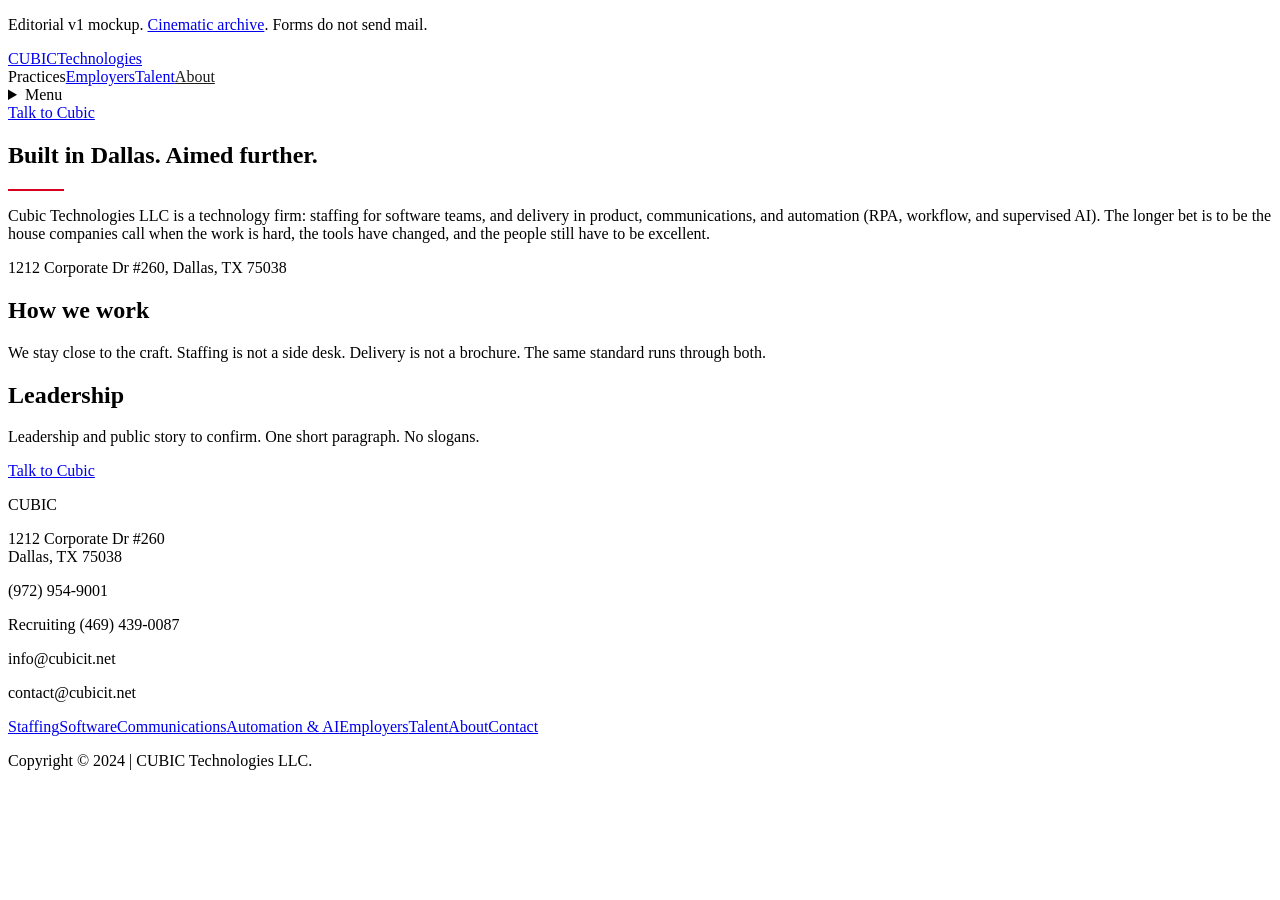
==== docs/mockup/about.html @ e7f52561 "Add mockup files" ====
<!doctype html>
<html lang="en">
  <head>
    <meta charset="UTF-8" />
    <meta name="viewport" content="width=device-width, initial-scale=1.0" />
    <title>About — Cubic Technologies</title>
    <script src="https://cdn.tailwindcss.com"></script>
    <script>
      tailwind.config = {
        theme: {
          extend: {
            colors: {
              ink: { DEFAULT: "#1d1d1d", soft: "rgba(29,29,29,0.68)", faint: "rgba(29,29,29,0.45)" },
              ash: { DEFAULT: "#d9d9d9", light: "#f4f4f4", mid: "#969696" },
              cta: { DEFAULT: "#d60020", hover: "#e50022" },
            },
            fontFamily: { display: ['"Outfit"', "sans-serif"], sans: ['"DM Sans"', "sans-serif"] },
            letterSpacing: { tightest: "-0.04em" },
          },
        },
      };
    </script>
    <link rel="preconnect" href="https://fonts.googleapis.com" />
    <link rel="preconnect" href="https://fonts.gstatic.com" crossorigin />
    <link href="https://fonts.googleapis.com/css2?family=DM+Sans:ital,opsz,wght@0,9..40,400;0,9..40,500;0,9..40,600;1,9..40,400&family=Outfit:wght@400;500;600;700&display=swap" rel="stylesheet" />
    <link rel="stylesheet" href="./assets/cubic.css" />
  </head>

  <body class="bg-white font-sans text-ink antialiased" data-page="about">
    <div id="site-banner"></div>
    <div id="site-header"></div>
    <main>
      <section class="mx-auto max-w-6xl px-6 pb-16 pt-20 md:pt-28">
        <h1 class="reveal font-display max-w-4xl text-4xl font-medium leading-[1.08] tracking-tightest md:text-6xl">Built in Dallas. Aimed further.</h1>
        <span class="reveal delay-1 line-grow mt-8"></span>
        <p class="reveal delay-1 mt-8 max-w-2xl text-lg leading-relaxed text-ink-soft">Cubic Technologies LLC is a technology firm: staffing for software teams, and delivery in product, communications, and automation (RPA, workflow, and supervised AI). The longer bet is to be the house companies call when the work is hard, the tools have changed, and the people still have to be excellent.</p>
        <p class="reveal delay-2 mt-8 text-sm text-ink-faint">1212 Corporate Dr #260, Dallas, TX 75038</p>
      </section>
      <section class="border-t border-ash">
        <div class="reveal mx-auto grid max-w-6xl gap-12 px-6 py-20 md:grid-cols-2 md:py-28">
          <div>
            <h2 class="font-display text-2xl font-medium tracking-tightest">How we work</h2>
            <p class="mt-6 text-lg leading-relaxed text-ink-soft">We stay close to the craft. Staffing is not a side desk. Delivery is not a brochure. The same standard runs through both.</p>
          </div>
          <div>
            <h2 class="font-display text-2xl font-medium tracking-tightest">Leadership</h2>
            <p class="mt-6 text-lg leading-relaxed text-ink-faint">Leadership and public story to confirm. One short paragraph. No slogans.</p>
          </div>
        </div>
      </section>
      <section class="border-t border-ash bg-ash-light">
        <div class="reveal mx-auto max-w-6xl px-6 py-16">
          <a href="./contact.html" class="btn btn-fill inline-block bg-cta px-6 py-3 text-sm font-medium text-white hover:bg-cta-hover">Talk to Cubic</a>
        </div>
      </section>
    </main>
    <div id="site-footer"></div>
    <script src="./assets/cubic.js"></script>
  </body>
</html>
---- docs/mockup/assets/cubic.css ----
html {
  scroll-behavior: smooth;
}
body {
  font-feature-settings: "ss01" 1;
}
.reveal {
  opacity: 0;
  transform: translateY(14px);
  transition: opacity 0.7s cubic-bezier(0.22, 1, 0.36, 1), transform 0.7s cubic-bezier(0.22, 1, 0.36, 1);
}
.reveal.is-in {
  opacity: 1;
  transform: none;
}
.delay-1 { transition-delay: 0.08s; }
.delay-2 { transition-delay: 0.16s; }
.delay-3 { transition-delay: 0.24s; }
.line-grow {
  display: block;
  height: 2px;
  width: 3.5rem;
  background: #d60020;
  transform: scaleX(0);
  transform-origin: left;
  transition: transform 0.8s cubic-bezier(0.22, 1, 0.36, 1) 0.2s;
}
.reveal.is-in.line-grow,
.reveal.is-in .line-grow,
.hero-line.is-in {
  transform: scaleX(1);
}
.btn {
  border-radius: 0.55rem;
  transition: transform 0.25s ease, background-color 0.25s ease, border-color 0.25s ease, box-shadow 0.25s ease;
}
.btn:hover {
  transform: translateY(-1px);
}
.btn-fill:hover {
  box-shadow: 0 8px 20px rgba(214, 0, 32, 0.22);
}
.site-header {
  position: sticky;
  top: 0;
  z-index: 30;
  background: rgba(255, 255, 255, 0.86);
  backdrop-filter: blur(12px);
  transition: box-shadow 0.35s ease;
}
.site-header.is-scrolled {
  box-shadow: 0 1px 0 rgba(29, 29, 29, 0.06);
}
.practice-row {
  position: relative;
  padding-left: 0;
  transition: padding-left 0.35s ease;
}
.practice-row::before {
  content: "";
  position: absolute;
  left: 0;
  top: 1.5rem;
  bottom: 1.5rem;
  width: 0;
  background: #d60020;
  transition: width 0.35s ease;
}
.practice-row:hover {
  padding-left: 1rem;
}
.practice-row:hover::before {
  width: 2px;
}
.list-item {
  opacity: 0;
  transform: translateX(-8px);
  transition: opacity 0.5s ease, transform 0.5s ease;
}
.reveal.is-in .list-item {
  opacity: 1;
  transform: none;
}
.reveal.is-in .list-item:nth-child(1) { transition-delay: 0.08s; }
.reveal.is-in .list-item:nth-child(2) { transition-delay: 0.14s; }
.reveal.is-in .list-item:nth-child(3) { transition-delay: 0.2s; }
.reveal.is-in .list-item:nth-child(4) { transition-delay: 0.26s; }
.reveal.is-in .list-item:nth-child(5) { transition-delay: 0.32s; }
.staff-photo {
  overflow: hidden;
  background: #d9d9d9;
}
.staff-photo img {
  width: 100%;
  height: 100%;
  object-fit: cover;
  transform: scale(1.01);
  transition: transform 8s ease;
}
.staff-photo:hover img {
  transform: scale(1.04);
}
.field {
  width: 100%;
  border: 1px solid #d9d9d9;
  background: #fff;
  padding: 0.75rem 0.9rem;
  font-size: 0.95rem;
  color: #1d1d1d;
  outline: none;
  transition: border-color 0.2s ease;
}
.field:focus {
  border-color: #1d1d1d;
}
nav a[aria-current="page"],
.practices-toggle.is-current {
  color: #1d1d1d;
}
.practices-toggle {
  cursor: pointer;
  background: none;
  border: 0;
  padding: 0;
  font: inherit;
  color: inherit;
}
.practices-toggle:hover,
.practices-toggle[aria-expanded="true"] {
  color: #1d1d1d;
}
.practices-panel {
  position: absolute;
  left: 1.5rem;
  right: 1.5rem;
  top: calc(100% + 0.35rem);
  z-index: 40;
  padding: 0.75rem;
  background: #fff;
  border: 1px solid #d9d9d9;
  box-shadow: 0 18px 40px rgba(29, 29, 29, 0.12);
  opacity: 0;
  transform: translateY(10px);
  pointer-events: none;
  visibility: hidden;
  transition: opacity 0.28s cubic-bezier(0.22, 1, 0.36, 1), transform 0.28s cubic-bezier(0.22, 1, 0.36, 1), visibility 0.28s;
}
.practices-panel.is-open {
  opacity: 1;
  transform: none;
  pointer-events: auto;
  visibility: visible;
}
.practices-grid {
  display: grid;
  grid-template-columns: 1fr 1fr;
  gap: 0.5rem;
}
@media (min-width: 900px) {
  .practices-grid {
    grid-template-columns: repeat(4, 1fr);
  }
}
.practice-card {
  position: relative;
  display: block;
  overflow: hidden;
  min-height: 11.75rem;
  background: #1d1d1d;
  color: #fff;
  opacity: 0;
  transform: translateY(8px);
  transition: opacity 0.28s cubic-bezier(0.22, 1, 0.36, 1), transform 0.28s cubic-bezier(0.22, 1, 0.36, 1);
}
.practices-panel.is-open .practice-card {
  opacity: 1;
  transform: none;
}
.practices-panel.is-open .practice-card:nth-child(1) { transition-delay: 0.04s; }
.practices-panel.is-open .practice-card:nth-child(2) { transition-delay: 0.08s; }
.practices-panel.is-open .practice-card:nth-child(3) { transition-delay: 0.12s; }
.practices-panel.is-open .practice-card:nth-child(4) { transition-delay: 0.16s; }
.practice-card img {
  position: absolute;
  inset: 0;
  z-index: 0;
  width: 100%;
  height: 100%;
  object-fit: cover;
  transform: scale(1.02);
  transition: transform 0.8s ease;
}
.practice-card:hover img {
  transform: scale(1.06);
}
.practice-card-wash {
  position: absolute;
  inset: 0;
  z-index: 1;
  background: linear-gradient(to top, rgba(29, 29, 29, 0.92) 0%, rgba(29, 29, 29, 0.5) 46%, rgba(29, 29, 29, 0.12) 100%);
}
.practice-card-copy {
  position: relative;
  z-index: 2;
  display: flex;
  min-height: 11.75rem;
  flex-direction: column;
  justify-content: flex-end;
  padding: 0.9rem 1rem 1rem;
}
.practice-card-title {
  font-family: "Outfit", sans-serif;
  font-size: 0.95rem;
  font-weight: 500;
  letter-spacing: -0.03em;
  line-height: 1.2;
}
.practice-card-line {
  margin-top: 0.35rem;
  font-size: 0.72rem;
  line-height: 1.4;
  color: rgba(255, 255, 255, 0.78);
}
.practice-card[aria-current="page"]::after {
  content: "";
  position: absolute;
  left: 0;
  top: 0;
  bottom: 0;
  z-index: 2;
  width: 2px;
  background: #d60020;
}
.hero-stage {
  position: relative;
  overflow: hidden;
}
.hero-wash {
  position: absolute;
  inset: 0;
  z-index: 0;
  pointer-events: none;
  overflow: hidden;
}
.hero-blob {
  position: absolute;
  border-radius: 50%;
  filter: blur(88px);
  will-change: transform;
}
.hero-blob-a {
  top: -28%;
  right: -12%;
  width: min(46rem, 88vw);
  height: min(46rem, 88vw);
  background: #d60020;
  opacity: 0.09;
  animation: heroBlobA 34s ease-in-out infinite;
}
.hero-blob-b {
  bottom: -32%;
  left: -14%;
  width: min(34rem, 72vw);
  height: min(34rem, 72vw);
  background: #d9d9d9;
  opacity: 0.55;
  animation: heroBlobB 42s ease-in-out infinite;
}
@keyframes heroBlobA {
  0%, 100% { transform: translate3d(0, 0, 0) scale(1); }
  50% { transform: translate3d(-7%, 8%, 0) scale(1.06); }
}
@keyframes heroBlobB {
  0%, 100% { transform: translate3d(0, 0, 0) scale(1); }
  50% { transform: translate3d(10%, -6%, 0) scale(1.08); }
}
.hero-slider {
  position: relative;
  display: grid;
  overflow: hidden;
  min-height: 40rem;
}
@media (min-width: 768px) {
  .hero-slider {
    min-height: min(46rem, calc(100vh - 7.25rem));
  }
}
.hero-track {
  grid-area: 1 / 1;
  display: flex;
  width: 100%;
  min-height: inherit;
  transition: transform 0.55s cubic-bezier(0.22, 1, 0.36, 1);
}
.hero-slide {
  position: relative;
  flex: 0 0 100%;
  max-width: 100%;
  min-height: inherit;
}
.hero-slide .hero-stage,
.hero-slide .hero-stage.h-full {
  min-height: inherit;
}
.hero-slide-photo {
  background: #1d1d1d;
}
.hero-slide-img {
  position: absolute;
  inset: 0;
  width: 100%;
  height: 100%;
  object-fit: cover;
}
.hero-slide-wash {
  position: absolute;
  inset: 0;
  background:
    linear-gradient(to top, rgba(29, 29, 29, 0.88) 0%, rgba(29, 29, 29, 0.42) 38%, rgba(29, 29, 29, 0.18) 100%),
    linear-gradient(to right, rgba(29, 29, 29, 0.86) 0%, rgba(29, 29, 29, 0.55) 48%, rgba(29, 29, 29, 0.4) 100%);
}
.hero-slide-copy {
  position: relative;
  z-index: 2;
  max-width: 72rem;
  margin: 0 auto;
  padding: 6rem 1.5rem 11.5rem;
}
.hero-slide-photo .line-grow {
  transform: scaleX(1);
}
.hero-tabs {
  grid-area: 1 / 1;
  z-index: 6;
  display: grid;
  grid-template-columns: repeat(5, minmax(0, 1fr));
  align-self: end;
  justify-self: start;
  gap: 0.8rem;
  width: min(46rem, calc(100% - 3rem));
  margin: 0 auto 1.35rem max(1.5rem, calc((100% - 72rem) / 2 + 1.5rem));
  pointer-events: none;
}
.hero-tab {
  pointer-events: auto;
  cursor: pointer;
  font: inherit;
  color: inherit;
  text-align: left;
}
.hero-tab:focus {
  outline: none;
}
.hero-tab:focus-visible {
  outline: 2px solid rgba(255, 255, 255, 0.85);
  outline-offset: 2px;
}
.hero-mini {
  position: relative;
  display: block;
  overflow: hidden;
  width: 100%;
  aspect-ratio: 3 / 2;
  height: auto;
  min-height: 0;
  padding: 0;
  border: 1px solid rgba(0, 0, 0, 0.25);
  border-radius: 0.55rem;
  background: #1d1d1d;
  color: #fff;
}
.hero-mini img {
  position: absolute;
  inset: 0;
  z-index: 0;
  width: 100%;
  height: 100%;
  object-fit: cover;
  transform: scale(1.02);
  transition: transform 0.8s ease;
}
.hero-mini:hover img {
  transform: scale(1.06);
}
.hero-mini:first-child {
  background: #ececec;
}
.hero-mini-plain {
  position: absolute;
  inset: 0;
  z-index: 0;
  background: linear-gradient(to top, rgba(29, 29, 29, 0.92) 0%, rgba(29, 29, 29, 0.5) 46%, rgba(236, 236, 236, 0.35) 100%);
}
.hero-mini .practice-card-copy {
  min-height: 0;
  height: 100%;
  padding: 0.5rem 0.55rem 0.55rem;
}
.hero-mini .practice-card-title {
  font-size: 0.72rem;
  font-weight: 600;
  display: -webkit-box;
  -webkit-line-clamp: 2;
  -webkit-box-orient: vertical;
  overflow: hidden;
}
.hero-mini .practice-card-line {
  margin-top: 0.2rem;
  font-size: 0.6rem;
  line-height: 1.3;
  display: -webkit-box;
  -webkit-line-clamp: 2;
  -webkit-box-orient: vertical;
  overflow: hidden;
}
@media (prefers-reduced-motion: reduce) {
  html { scroll-behavior: auto; }
  .reveal, .list-item, .line-grow, .btn, .practice-row, .practice-row::before, .staff-photo img {
    opacity: 1 !important;
    transform: none !important;
    transition: none !important;
  }
  .line-grow { transform: scaleX(1) !important; }
  .hero-blob {
    animation: none !important;
    will-change: auto;
  }
  .practices-panel,
  .practice-card,
  .practice-card img {
    transition: none !important;
    transform: none !important;
  }
  .hero-track,
  .hero-tab {
    transition: none !important;
  }
}
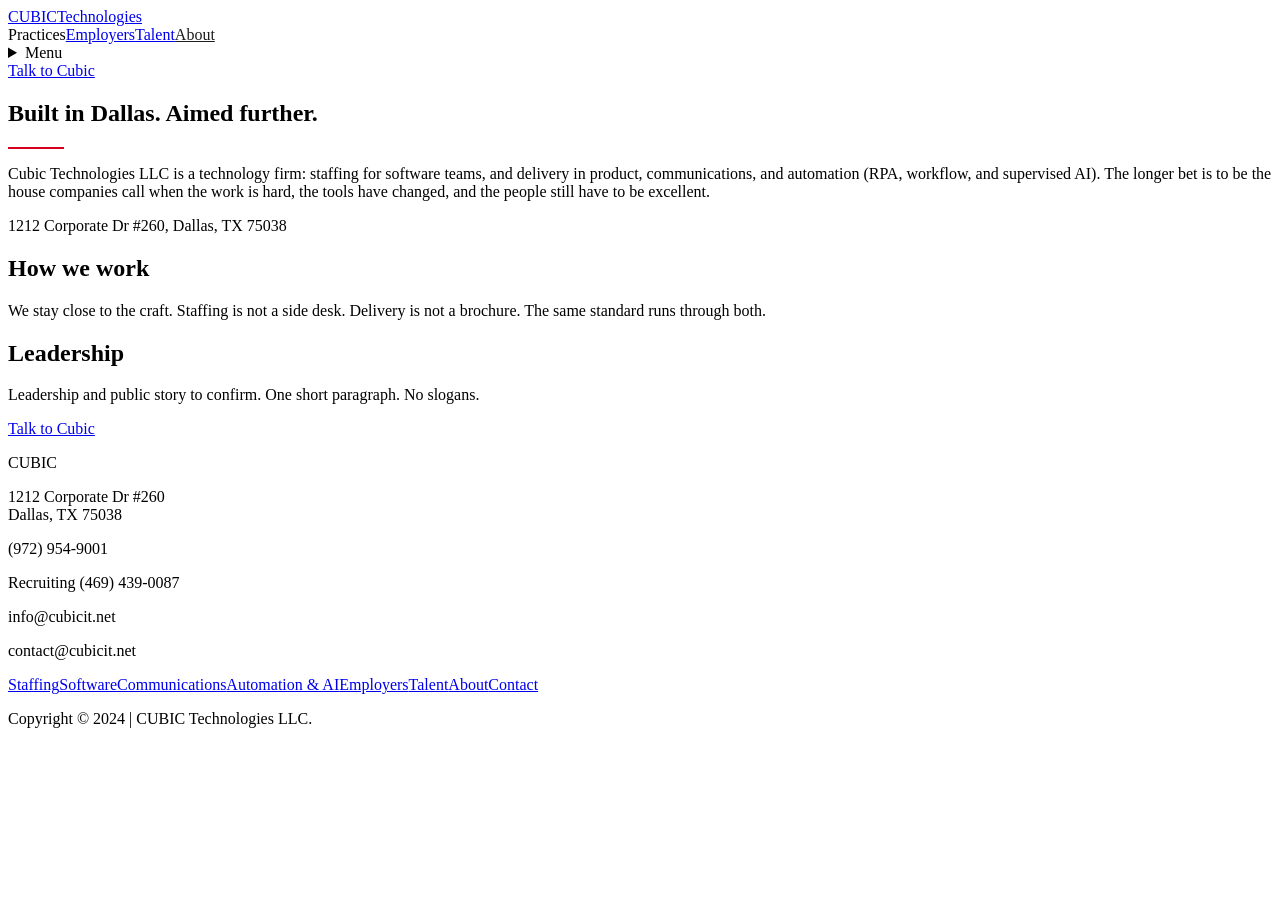
==== commit 487e3187: "Remove extra label, update button design" ====
--- a/docs/mockup/about.html
+++ b/docs/mockup/about.html
@@ -27,7 +27,6 @@
   </head>
 
   <body class="bg-white font-sans text-ink antialiased" data-page="about">
-    <div id="site-banner"></div>
     <div id="site-header"></div>
     <main>
       <section class="mx-auto max-w-6xl px-6 pb-16 pt-20 md:pt-28">
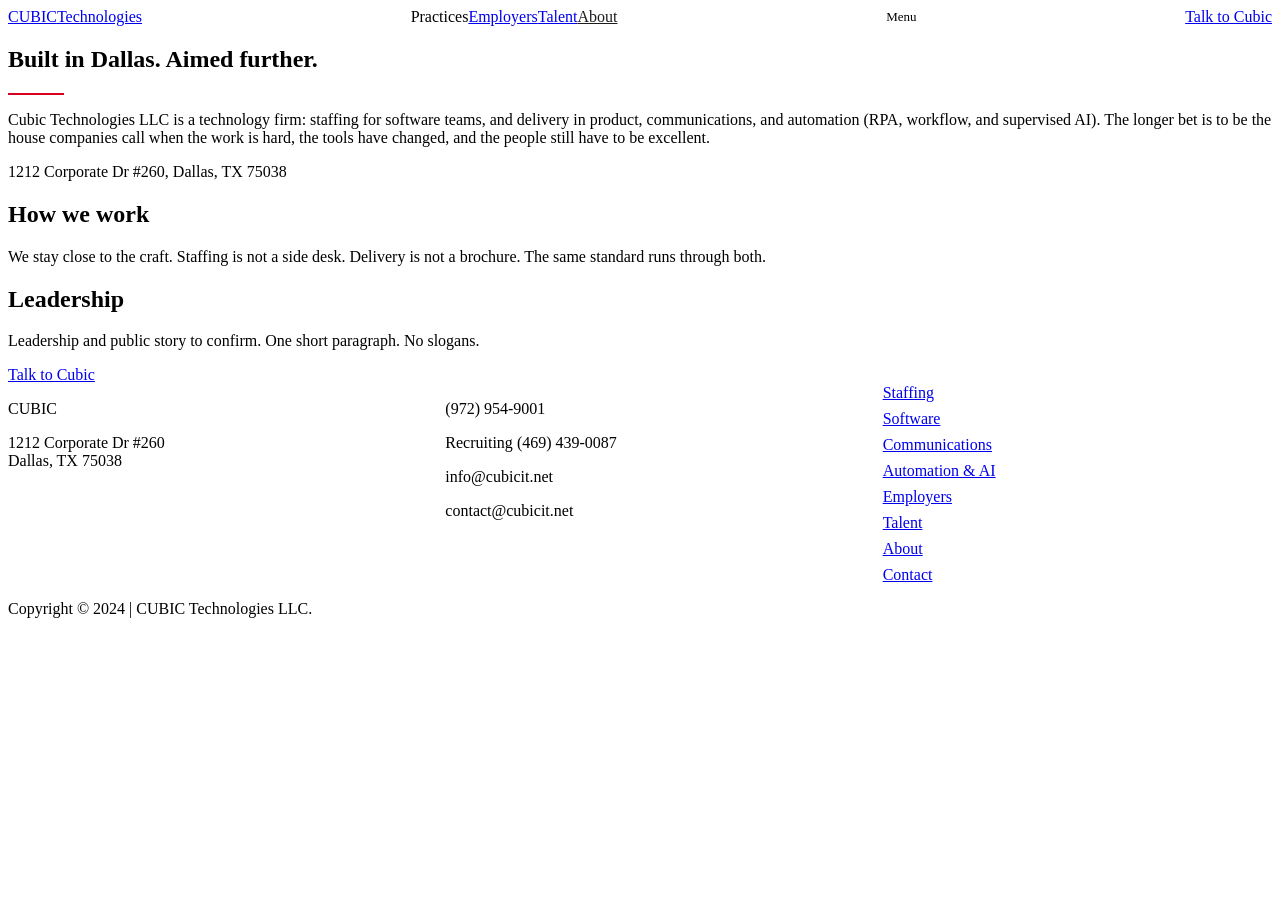
==== commit 3965783b: "Resize image submenu, update relative url" ====
--- a/docs/mockup/about.html
+++ b/docs/mockup/about.html
@@ -23,7 +23,7 @@
     <link rel="preconnect" href="https://fonts.googleapis.com" />
     <link rel="preconnect" href="https://fonts.gstatic.com" crossorigin />
     <link href="https://fonts.googleapis.com/css2?family=DM+Sans:ital,opsz,wght@0,9..40,400;0,9..40,500;0,9..40,600;1,9..40,400&family=Outfit:wght@400;500;600;700&display=swap" rel="stylesheet" />
-    <link rel="stylesheet" href="./assets/cubic.css" />
+    <link rel="stylesheet" href="assets/cubic.css" />
   </head>
 
   <body class="bg-white font-sans text-ink antialiased" data-page="about">
@@ -49,11 +49,11 @@
       </section>
       <section class="border-t border-ash bg-ash-light">
         <div class="reveal mx-auto max-w-6xl px-6 py-16">
-          <a href="./contact.html" class="btn btn-fill inline-block bg-cta px-6 py-3 text-sm font-medium text-white hover:bg-cta-hover">Talk to Cubic</a>
+          <a href="contact.html" class="btn btn-fill inline-block bg-cta px-6 py-3 text-sm font-medium text-white hover:bg-cta-hover">Talk to Cubic</a>
         </div>
       </section>
     </main>
     <div id="site-footer"></div>
-    <script src="./assets/cubic.js"></script>
+    <script src="assets/cubic.js"></script>
   </body>
 </html>
--- a/docs/mockup/assets/cubic.css
+++ b/docs/mockup/assets/cubic.css
@@ -51,6 +51,48 @@
 .site-header.is-scrolled {
   box-shadow: 0 1px 0 rgba(29, 29, 29, 0.06);
 }
+.header-bar {
+  display: flex;
+  align-items: center;
+  justify-content: space-between;
+  gap: 1.5rem;
+}
+.header-cta {
+  display: none;
+  white-space: nowrap;
+}
+@media (min-width: 768px) {
+  .header-cta {
+    display: inline-block;
+  }
+}
+.header-menu {
+  position: relative;
+}
+.header-menu-toggle {
+  cursor: pointer;
+  list-style: none;
+  font-size: 0.8125rem;
+  font-weight: 500;
+}
+.header-menu-toggle::-webkit-details-marker {
+  display: none;
+}
+.header-menu-panel {
+  position: absolute;
+  right: 0;
+  z-index: 30;
+  margin-top: 0.75rem;
+  width: 16rem;
+  border: 1px solid #d9d9d9;
+  background: #fff;
+  padding: 0.5rem 0;
+  font-size: 0.875rem;
+  box-shadow: 0 8px 24px rgba(29, 29, 29, 0.1);
+}
+.header-menu-cta {
+  display: inline-block;
+}
 .practice-row {
   position: relative;
   padding-left: 0;
@@ -72,6 +114,12 @@
 .practice-row:hover::before {
   width: 2px;
 }
+@media (min-width: 768px) {
+  .practice-row > .max-w-md {
+    flex: 0 0 28rem;
+    width: 28rem;
+  }
+}
 .list-item {
   opacity: 0;
   transform: translateX(-8px);
@@ -86,6 +134,27 @@
 .reveal.is-in .list-item:nth-child(3) { transition-delay: 0.2s; }
 .reveal.is-in .list-item:nth-child(4) { transition-delay: 0.26s; }
 .reveal.is-in .list-item:nth-child(5) { transition-delay: 0.32s; }
+.icon-list {
+  list-style: none;
+  padding-left: 0;
+}
+.icon-list .list-item {
+  display: flex;
+  align-items: flex-start;
+  gap: 0.75rem;
+}
+.icon-list .list-icon {
+  flex: none;
+  width: 1.15rem;
+  height: 1.15rem;
+  margin-top: 0.2rem;
+  color: #d60020;
+  fill: none;
+  stroke: currentColor;
+  stroke-width: 1.5;
+  stroke-linecap: round;
+  stroke-linejoin: round;
+}
 .staff-photo {
   overflow: hidden;
   background: #d9d9d9;
@@ -135,7 +204,11 @@
   right: 1.5rem;
   top: calc(100% + 0.35rem);
   z-index: 40;
-  padding: 0.75rem;
+  width: calc((100% - 3rem) * 0.72);
+  max-width: calc(100% - 3rem);
+  margin-left: auto;
+  margin-right: auto;
+  padding: 0.54rem;
   background: #fff;
   border: 1px solid #d9d9d9;
   box-shadow: 0 18px 40px rgba(29, 29, 29, 0.12);
@@ -154,7 +227,7 @@
 .practices-grid {
   display: grid;
   grid-template-columns: 1fr 1fr;
-  gap: 0.5rem;
+  gap: 0.36rem;
 }
 @media (min-width: 900px) {
   .practices-grid {
@@ -165,7 +238,7 @@
   position: relative;
   display: block;
   overflow: hidden;
-  min-height: 11.75rem;
+  min-height: 8.46rem;
   background: #1d1d1d;
   color: #fff;
   opacity: 0;
@@ -203,10 +276,10 @@
   position: relative;
   z-index: 2;
   display: flex;
-  min-height: 11.75rem;
+  min-height: 8.46rem;
   flex-direction: column;
   justify-content: flex-end;
-  padding: 0.9rem 1rem 1rem;
+  padding: 0.65rem 0.72rem 0.72rem;
 }
 .practice-card-title {
   font-family: "Outfit", sans-serif;
@@ -277,6 +350,7 @@
 .hero-slider {
   position: relative;
   display: grid;
+  grid-template-columns: minmax(0, 1fr);
   overflow: hidden;
   min-height: 40rem;
 }
@@ -289,14 +363,18 @@
   grid-area: 1 / 1;
   display: flex;
   width: 100%;
+  min-width: 0;
   min-height: inherit;
   transition: transform 0.55s cubic-bezier(0.22, 1, 0.36, 1);
 }
 .hero-slide {
   position: relative;
   flex: 0 0 100%;
+  width: 100%;
   max-width: 100%;
+  min-width: 0;
   min-height: inherit;
+  overflow: hidden;
 }
 .hero-slide .hero-stage,
 .hero-slide .hero-stage.h-full {
@@ -413,6 +491,81 @@
   -webkit-box-orient: vertical;
   overflow: hidden;
 }
+.site-footer-grid {
+  display: grid;
+  grid-template-columns: minmax(0, 1fr) minmax(0, 1fr);
+  gap: 2.5rem 1.25rem;
+}
+.site-footer-contact {
+  min-width: 0;
+  overflow-wrap: break-word;
+}
+@media (max-width: 767px) {
+  .site-footer-recruiting span {
+    display: block;
+  }
+}
+.site-footer-links {
+  grid-column: 1 / -1;
+  display: grid;
+  grid-template-columns: minmax(0, 1fr) minmax(0, 1fr);
+  gap: 0.5rem 1.25rem;
+}
+@media (min-width: 768px) {
+  .site-footer-grid {
+    grid-template-columns: repeat(3, minmax(0, 1fr));
+    gap: 3rem;
+  }
+  .site-footer-contact {
+    overflow-wrap: normal;
+  }
+  .site-footer-links {
+    grid-column: auto;
+    display: flex;
+    flex-direction: column;
+    gap: 0.5rem;
+  }
+  .site-footer-links > div {
+    display: contents;
+  }
+}
+@media (max-width: 767px) {
+  .hero-slider {
+    min-height: 34rem;
+  }
+  .hero-slide-copy {
+    padding: 4.5rem 1.5rem 8.5rem;
+  }
+  .hero-slide h1,
+  .hero-slide-copy h2 {
+    font-size: 2.25rem;
+  }
+  .hero-tabs {
+    display: flex;
+    width: 100%;
+    max-width: 100%;
+    margin: 0;
+    padding: 0 1.5rem 1.25rem;
+    gap: 0.65rem;
+    overflow-x: auto;
+    overflow-y: hidden;
+    -webkit-overflow-scrolling: touch;
+    scrollbar-width: none;
+  }
+  .hero-tabs::-webkit-scrollbar {
+    display: none;
+  }
+  .hero-mini {
+    flex: 0 0 9.75rem;
+    width: 9.75rem;
+  }
+  .hero-mini .practice-card-title {
+    font-size: 0.78rem;
+  }
+  .hero-mini .practice-card-line {
+    font-size: 0.62rem;
+  }
+}
 @media (prefers-reduced-motion: reduce) {
   html { scroll-behavior: auto; }
   .reveal, .list-item, .line-grow, .btn, .practice-row, .practice-row::before, .staff-photo img {
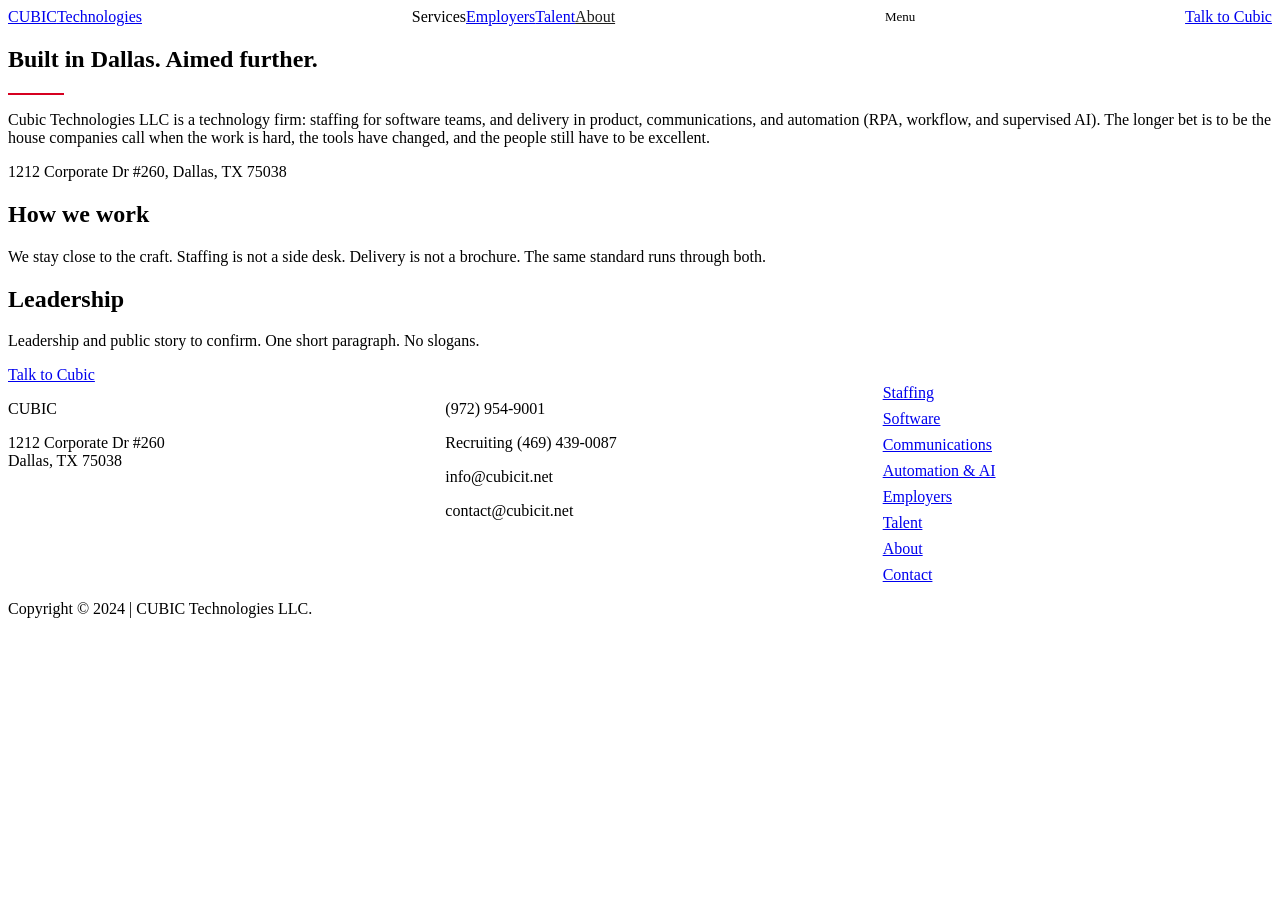
==== commit 9ca17240: "Update favicon, Services menu" ====
--- a/docs/mockup/about.html
+++ b/docs/mockup/about.html
@@ -4,6 +4,7 @@
     <meta charset="UTF-8" />
     <meta name="viewport" content="width=device-width, initial-scale=1.0" />
     <title>About — Cubic Technologies</title>
+    <link rel="icon" href="assets/favicon.png" type="image/png" />
     <script src="https://cdn.tailwindcss.com"></script>
     <script>
       tailwind.config = {
